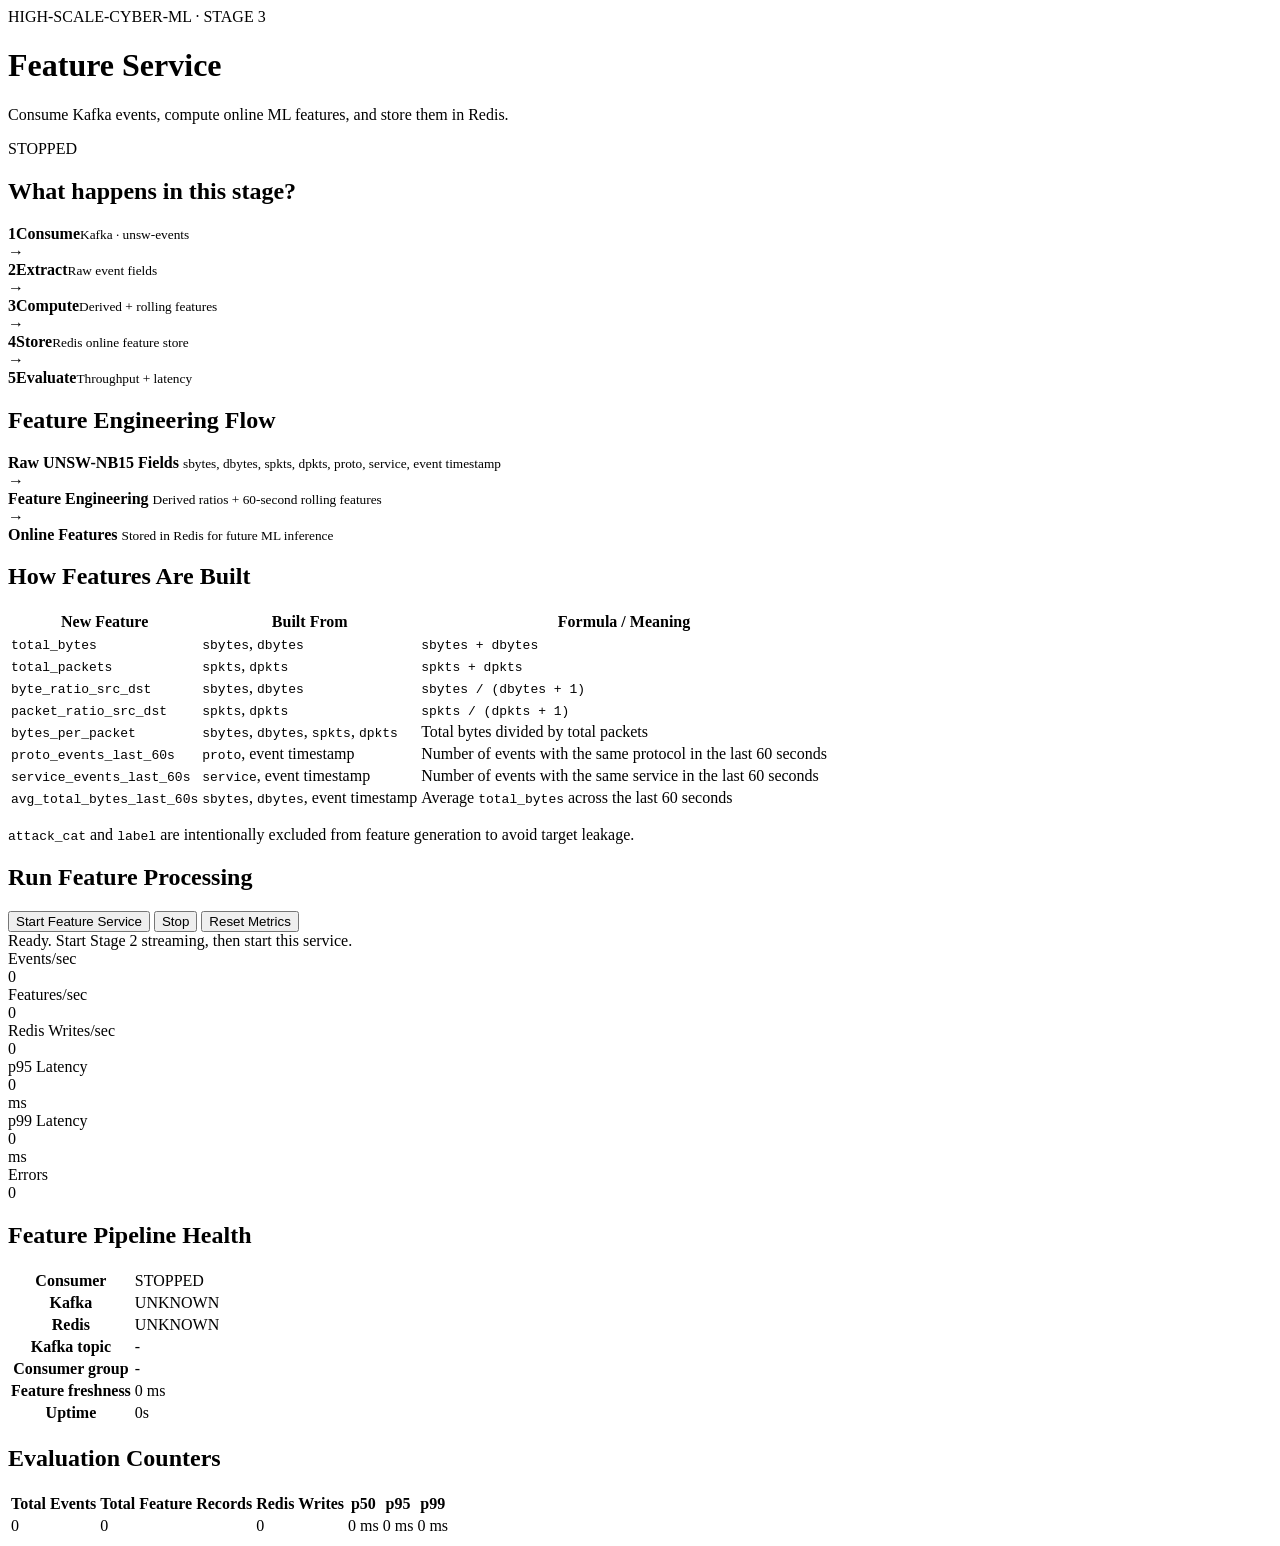
==== services/feature-service/app/static/index.html @ 197c74fb "Feature Service" ====
<!doctype html>
<html lang="en">
<head>
  <meta charset="utf-8">
  <meta name="viewport" content="width=device-width,initial-scale=1">
  <title>Feature Service</title>
  <link rel="stylesheet" href="/static/style.css">
</head>
<body>
<main class="page">
  <header class="header">
    <div>
      <div class="eyebrow">HIGH-SCALE-CYBER-ML · STAGE 3</div>
      <h1>Feature Service</h1>
      <p>Consume Kafka events, compute online ML features, and store them in Redis.</p>
    </div>
    <div id="runState" class="state stopped">STOPPED</div>
  </header>

  <section class="panel">
    <h2>What happens in this stage?</h2>
    <div class="flow">
      <div class="step"><b>1</b><strong>Consume</strong><small>Kafka · unsw-events</small></div>
      <div class="arrow">→</div>
      <div class="step"><b>2</b><strong>Extract</strong><small>Raw event fields</small></div>
      <div class="arrow">→</div>
      <div class="step"><b>3</b><strong>Compute</strong><small>Derived + rolling features</small></div>
      <div class="arrow">→</div>
      <div class="step"><b>4</b><strong>Store</strong><small>Redis online feature store</small></div>
      <div class="arrow">→</div>
      <div class="step"><b>5</b><strong>Evaluate</strong><small>Throughput + latency</small></div>
    </div>
  </section>

  <section class="panel">
    <h2>Feature Engineering Flow</h2>
    <div class="feature-flow">
      <div class="feature-flow-box">
        <strong>Raw UNSW-NB15 Fields</strong>
        <small>sbytes, dbytes, spkts, dpkts, proto, service, event timestamp</small>
      </div>
      <div class="feature-flow-arrow">→</div>
      <div class="feature-flow-box">
        <strong>Feature Engineering</strong>
        <small>Derived ratios + 60-second rolling features</small>
      </div>
      <div class="feature-flow-arrow">→</div>
      <div class="feature-flow-box">
        <strong>Online Features</strong>
        <small>Stored in Redis for future ML inference</small>
      </div>
    </div>
  </section>

  <section class="panel">
    <h2>How Features Are Built</h2>
    <table>
      <thead>
        <tr>
          <th>New Feature</th>
          <th>Built From</th>
          <th>Formula / Meaning</th>
        </tr>
      </thead>
      <tbody>
        <tr>
          <td><code>total_bytes</code></td>
          <td><code>sbytes</code>, <code>dbytes</code></td>
          <td><code>sbytes + dbytes</code></td>
        </tr>
        <tr>
          <td><code>total_packets</code></td>
          <td><code>spkts</code>, <code>dpkts</code></td>
          <td><code>spkts + dpkts</code></td>
        </tr>
        <tr>
          <td><code>byte_ratio_src_dst</code></td>
          <td><code>sbytes</code>, <code>dbytes</code></td>
          <td><code>sbytes / (dbytes + 1)</code></td>
        </tr>
        <tr>
          <td><code>packet_ratio_src_dst</code></td>
          <td><code>spkts</code>, <code>dpkts</code></td>
          <td><code>spkts / (dpkts + 1)</code></td>
        </tr>
        <tr>
          <td><code>bytes_per_packet</code></td>
          <td><code>sbytes</code>, <code>dbytes</code>, <code>spkts</code>, <code>dpkts</code></td>
          <td>Total bytes divided by total packets</td>
        </tr>
        <tr>
          <td><code>proto_events_last_60s</code></td>
          <td><code>proto</code>, event timestamp</td>
          <td>Number of events with the same protocol in the last 60 seconds</td>
        </tr>
        <tr>
          <td><code>service_events_last_60s</code></td>
          <td><code>service</code>, event timestamp</td>
          <td>Number of events with the same service in the last 60 seconds</td>
        </tr>
        <tr>
          <td><code>avg_total_bytes_last_60s</code></td>
          <td><code>sbytes</code>, <code>dbytes</code>, event timestamp</td>
          <td>Average <code>total_bytes</code> across the last 60 seconds</td>
        </tr>
      </tbody>
    </table>
    <p class="hint">
      <code>attack_cat</code> and <code>label</code> are intentionally excluded from feature generation to avoid target leakage.
    </p>
  </section>

  <section class="panel">
    <h2>Run Feature Processing</h2>
    <div class="controls">
      <button id="start">Start Feature Service</button>
      <button id="stop" class="dark">Stop</button>
      <button id="reset" class="ghost">Reset Metrics</button>
    </div>
    <div id="message" class="message">Ready. Start Stage 2 streaming, then start this service.</div>
  </section>

  <section class="cards">
    <div class="card"><div class="label">Events/sec</div><div id="eventsRate" class="metric">0</div></div>
    <div class="card"><div class="label">Features/sec</div><div id="featuresRate" class="metric">0</div></div>
    <div class="card"><div class="label">Redis Writes/sec</div><div id="redisRate" class="metric">0</div></div>
    <div class="card"><div class="label">p95 Latency</div><div id="p95" class="metric">0</div><div class="unit">ms</div></div>
    <div class="card"><div class="label">p99 Latency</div><div id="p99" class="metric">0</div><div class="unit">ms</div></div>
    <div class="card"><div class="label">Errors</div><div id="errors" class="metric">0</div></div>
  </section>

  <section class="panel">
    <h2>Feature Pipeline Health</h2>
    <table>
      <tbody>
        <tr><th>Consumer</th><td id="consumerStatus">STOPPED</td></tr>
        <tr><th>Kafka</th><td id="kafkaStatus">UNKNOWN</td></tr>
        <tr><th>Redis</th><td id="redisStatus">UNKNOWN</td></tr>
        <tr><th>Kafka topic</th><td id="topic">-</td></tr>
        <tr><th>Consumer group</th><td id="group">-</td></tr>
        <tr><th>Feature freshness</th><td id="freshness">0 ms</td></tr>
        <tr><th>Uptime</th><td id="uptime">0s</td></tr>
      </tbody>
    </table>
  </section>

  <section class="panel">
    <h2>Evaluation Counters</h2>
    <table>
      <thead>
        <tr>
          <th>Total Events</th>
          <th>Total Feature Records</th>
          <th>Redis Writes</th>
          <th>p50</th>
          <th>p95</th>
          <th>p99</th>
        </tr>
      </thead>
      <tbody>
        <tr>
          <td id="totalEvents">0</td>
          <td id="totalFeatures">0</td>
          <td id="redisWrites">0</td>
          <td id="p50Table">0 ms</td>
          <td id="p95Table">0 ms</td>
          <td id="p99Table">0 ms</td>
        </tr>
      </tbody>
    </table>
  </section>
</main>
<script src="/static/app.js"></script>
</body>
</html>
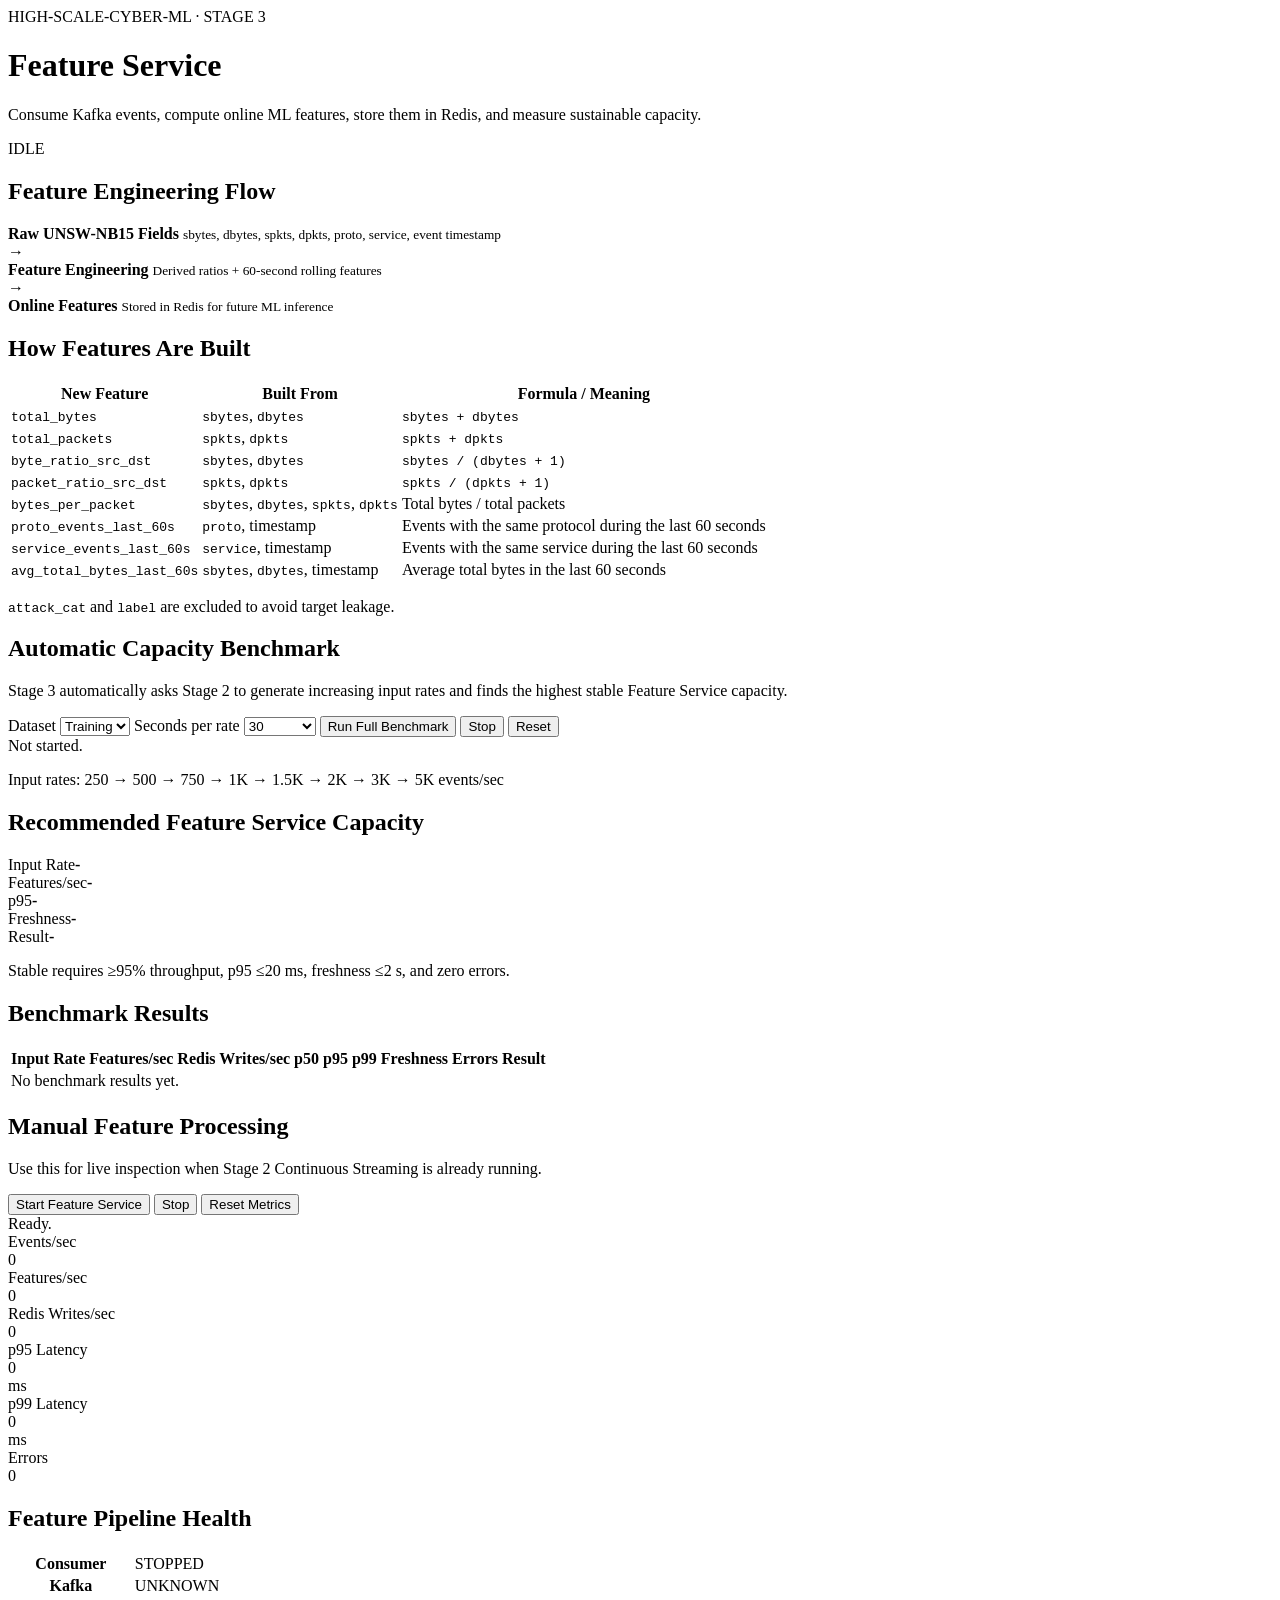
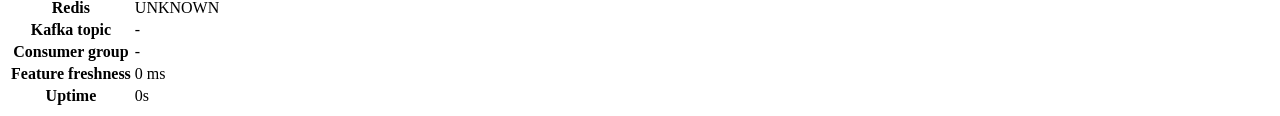
==== commit 115310ca: "Add adaptive Kafka and feature service capacity benchmarks" ====
--- a/services/feature-service/app/static/index.html
+++ b/services/feature-service/app/static/index.html
@@ -12,25 +12,10 @@
     <div>
       <div class="eyebrow">HIGH-SCALE-CYBER-ML · STAGE 3</div>
       <h1>Feature Service</h1>
-      <p>Consume Kafka events, compute online ML features, and store them in Redis.</p>
+      <p>Consume Kafka events, compute online ML features, store them in Redis, and measure sustainable capacity.</p>
     </div>
-    <div id="runState" class="state stopped">STOPPED</div>
+    <div id="runState" class="state stopped">IDLE</div>
   </header>
-
-  <section class="panel">
-    <h2>What happens in this stage?</h2>
-    <div class="flow">
-      <div class="step"><b>1</b><strong>Consume</strong><small>Kafka · unsw-events</small></div>
-      <div class="arrow">→</div>
-      <div class="step"><b>2</b><strong>Extract</strong><small>Raw event fields</small></div>
-      <div class="arrow">→</div>
-      <div class="step"><b>3</b><strong>Compute</strong><small>Derived + rolling features</small></div>
-      <div class="arrow">→</div>
-      <div class="step"><b>4</b><strong>Store</strong><small>Redis online feature store</small></div>
-      <div class="arrow">→</div>
-      <div class="step"><b>5</b><strong>Evaluate</strong><small>Throughput + latency</small></div>
-    </div>
-  </section>
 
   <section class="panel">
     <h2>Feature Engineering Flow</h2>
@@ -56,68 +41,97 @@
     <h2>How Features Are Built</h2>
     <table>
       <thead>
-        <tr>
-          <th>New Feature</th>
-          <th>Built From</th>
-          <th>Formula / Meaning</th>
-        </tr>
+        <tr><th>New Feature</th><th>Built From</th><th>Formula / Meaning</th></tr>
       </thead>
       <tbody>
-        <tr>
-          <td><code>total_bytes</code></td>
-          <td><code>sbytes</code>, <code>dbytes</code></td>
-          <td><code>sbytes + dbytes</code></td>
-        </tr>
-        <tr>
-          <td><code>total_packets</code></td>
-          <td><code>spkts</code>, <code>dpkts</code></td>
-          <td><code>spkts + dpkts</code></td>
-        </tr>
-        <tr>
-          <td><code>byte_ratio_src_dst</code></td>
-          <td><code>sbytes</code>, <code>dbytes</code></td>
-          <td><code>sbytes / (dbytes + 1)</code></td>
-        </tr>
-        <tr>
-          <td><code>packet_ratio_src_dst</code></td>
-          <td><code>spkts</code>, <code>dpkts</code></td>
-          <td><code>spkts / (dpkts + 1)</code></td>
-        </tr>
-        <tr>
-          <td><code>bytes_per_packet</code></td>
-          <td><code>sbytes</code>, <code>dbytes</code>, <code>spkts</code>, <code>dpkts</code></td>
-          <td>Total bytes divided by total packets</td>
-        </tr>
-        <tr>
-          <td><code>proto_events_last_60s</code></td>
-          <td><code>proto</code>, event timestamp</td>
-          <td>Number of events with the same protocol in the last 60 seconds</td>
-        </tr>
-        <tr>
-          <td><code>service_events_last_60s</code></td>
-          <td><code>service</code>, event timestamp</td>
-          <td>Number of events with the same service in the last 60 seconds</td>
-        </tr>
-        <tr>
-          <td><code>avg_total_bytes_last_60s</code></td>
-          <td><code>sbytes</code>, <code>dbytes</code>, event timestamp</td>
-          <td>Average <code>total_bytes</code> across the last 60 seconds</td>
-        </tr>
+        <tr><td><code>total_bytes</code></td><td><code>sbytes</code>, <code>dbytes</code></td><td><code>sbytes + dbytes</code></td></tr>
+        <tr><td><code>total_packets</code></td><td><code>spkts</code>, <code>dpkts</code></td><td><code>spkts + dpkts</code></td></tr>
+        <tr><td><code>byte_ratio_src_dst</code></td><td><code>sbytes</code>, <code>dbytes</code></td><td><code>sbytes / (dbytes + 1)</code></td></tr>
+        <tr><td><code>packet_ratio_src_dst</code></td><td><code>spkts</code>, <code>dpkts</code></td><td><code>spkts / (dpkts + 1)</code></td></tr>
+        <tr><td><code>bytes_per_packet</code></td><td><code>sbytes</code>, <code>dbytes</code>, <code>spkts</code>, <code>dpkts</code></td><td>Total bytes / total packets</td></tr>
+        <tr><td><code>proto_events_last_60s</code></td><td><code>proto</code>, timestamp</td><td>Events with the same protocol during the last 60 seconds</td></tr>
+        <tr><td><code>service_events_last_60s</code></td><td><code>service</code>, timestamp</td><td>Events with the same service during the last 60 seconds</td></tr>
+        <tr><td><code>avg_total_bytes_last_60s</code></td><td><code>sbytes</code>, <code>dbytes</code>, timestamp</td><td>Average total bytes in the last 60 seconds</td></tr>
       </tbody>
     </table>
+    <p class="hint"><code>attack_cat</code> and <code>label</code> are excluded to avoid target leakage.</p>
+  </section>
+
+  <section class="panel benchmark-panel">
+    <h2>Automatic Capacity Benchmark</h2>
     <p class="hint">
-      <code>attack_cat</code> and <code>label</code> are intentionally excluded from feature generation to avoid target leakage.
+      Stage 3 automatically asks Stage 2 to generate increasing input rates and finds the highest stable Feature Service capacity.
     </p>
+
+    <div class="controls top-gap">
+      <label>Dataset
+        <select id="benchDataset">
+          <option value="training">Training</option>
+          <option value="testing">Testing</option>
+        </select>
+      </label>
+
+      <label>Seconds per rate
+        <select id="duration">
+          <option value="10">10 quick</option>
+          <option value="30" selected>30</option>
+          <option value="60">60</option>
+        </select>
+      </label>
+
+      <button id="runBenchmark">Run Full Benchmark</button>
+      <button id="stopBenchmark" class="dark">Stop</button>
+      <button id="resetBenchmark" class="ghost">Reset</button>
+    </div>
+
+    <div id="progressText" class="message">Not started.</div>
+    <div class="progress"><div id="progressBar"></div></div>
+    <p class="rates">Input rates: 250 → 500 → 750 → 1K → 1.5K → 2K → 3K → 5K events/sec</p>
+  </section>
+
+  <section id="recommendation" class="panel recommendation hidden">
+    <h2>Recommended Feature Service Capacity</h2>
+    <div class="recommend-grid">
+      <div><span>Input Rate</span><strong id="recRate">-</strong></div>
+      <div><span>Features/sec</span><strong id="recFeatures">-</strong></div>
+      <div><span>p95</span><strong id="recP95">-</strong></div>
+      <div><span>Freshness</span><strong id="recFreshness">-</strong></div>
+      <div><span>Result</span><strong id="recResult">-</strong></div>
+    </div>
+    <p class="hint">Stable requires ≥95% throughput, p95 ≤20 ms, freshness ≤2 s, and zero errors.</p>
   </section>
 
   <section class="panel">
-    <h2>Run Feature Processing</h2>
-    <div class="controls">
+    <h2>Benchmark Results</h2>
+    <table>
+      <thead>
+        <tr>
+          <th>Input Rate</th>
+          <th>Features/sec</th>
+          <th>Redis Writes/sec</th>
+          <th>p50</th>
+          <th>p95</th>
+          <th>p99</th>
+          <th>Freshness</th>
+          <th>Errors</th>
+          <th>Result</th>
+        </tr>
+      </thead>
+      <tbody id="benchmarkResults">
+        <tr><td colspan="9">No benchmark results yet.</td></tr>
+      </tbody>
+    </table>
+  </section>
+
+  <section class="panel">
+    <h2>Manual Feature Processing</h2>
+    <p class="hint">Use this for live inspection when Stage 2 Continuous Streaming is already running.</p>
+    <div class="controls top-gap">
       <button id="start">Start Feature Service</button>
       <button id="stop" class="dark">Stop</button>
       <button id="reset" class="ghost">Reset Metrics</button>
     </div>
-    <div id="message" class="message">Ready. Start Stage 2 streaming, then start this service.</div>
+    <div id="message" class="message">Ready.</div>
   </section>
 
   <section class="cards">
@@ -143,32 +157,6 @@
       </tbody>
     </table>
   </section>
-
-  <section class="panel">
-    <h2>Evaluation Counters</h2>
-    <table>
-      <thead>
-        <tr>
-          <th>Total Events</th>
-          <th>Total Feature Records</th>
-          <th>Redis Writes</th>
-          <th>p50</th>
-          <th>p95</th>
-          <th>p99</th>
-        </tr>
-      </thead>
-      <tbody>
-        <tr>
-          <td id="totalEvents">0</td>
-          <td id="totalFeatures">0</td>
-          <td id="redisWrites">0</td>
-          <td id="p50Table">0 ms</td>
-          <td id="p95Table">0 ms</td>
-          <td id="p99Table">0 ms</td>
-        </tr>
-      </tbody>
-    </table>
-  </section>
 </main>
 <script src="/static/app.js"></script>
 </body>
